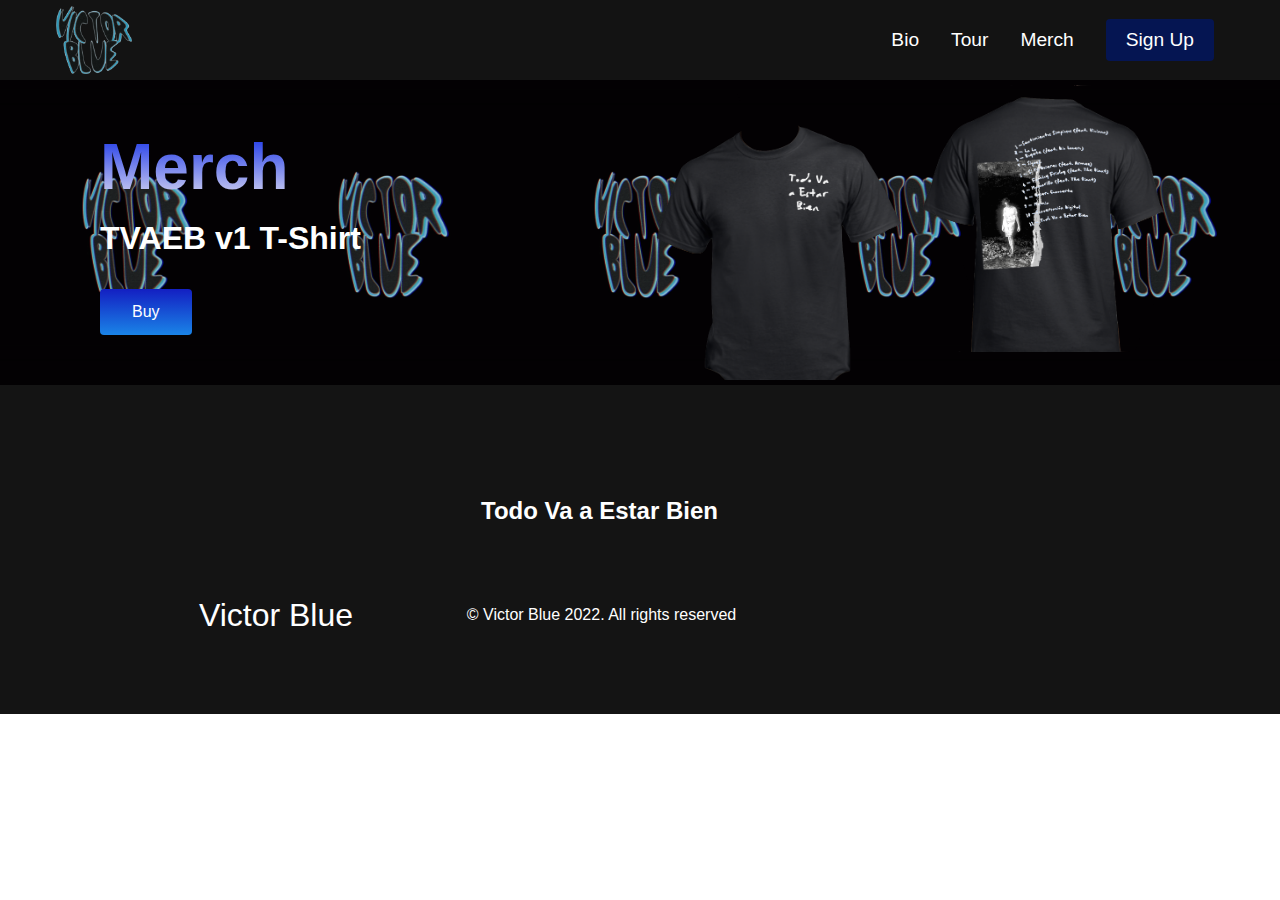
==== merch.html @ 0b8f92c2 "Mobile Friendly Fixes" ====
<!DOCTYPE html>
<html lang="en">
  <head>
    <meta charset="UTF-8" />
    <meta name="viewport" content="width=device-width, initial-scale=1.0" />
    <title>Merch</title>
    <link rel="stylesheet" href="styles.css" />
    <link
      rel="stylesheet"
      href="http://use.fontawesome.com/releases/v5.14.0/css/all.css"
      integrity="sha384-HzLeBuhoNPvSl5KYnjx0BT+WB0QEEqLprO+NBkkk5gbc67FTaL7XIGa2w1L0Xbgc"
      crossorigin="anonymous"
    />
    <link
      href="http://fonts.googleapis.com/css2?family=Kumbh+Sans:wght@400;700&display=swap"
      rel="stylesheet"
    />
    <link rel="icon" type="image/x-icon" href="/images/victorbluelogotwist.gif">
    <link href="http://fonts.cdnfonts.com/css/bristol" rel="stylesheet">
    <link href="http://fonts.cdnfonts.com/css/la-mamucha" rel="stylesheet">
    <link href="http://fonts.cdnfonts.com/css/d-delikan" rel="stylesheet">
    
  </head>
  <body>
    <nav class="navbar">
      <div class="navbar__container">
        <img id="navbar__logo" src="images/victor blue logo.png" />
        <div class="navbar__toggle" id="mobile-menu">
          <span class="bar"></span> <span class="bar"></span>
          <span class="bar"></span>
        </div>
        <ul class="navbar__menu">
          <li class="navbar__item">
            <a href="/" class="navbar__links">Bio</a>
          </li>
          <li class="navbar__item">
            <a href="/tour.html" class="navbar__links">Tour</a>
          </li>
          <li class="navbar__item">
            <a href="/merch.html" class="navbar__links">Merch</a>
          </li>
          <li class="navbar__btn">
            <a href="/signup.html" class="button">Sign Up</a>
          </li>
        </ul>
      </div>
    </nav>
    <div class="main">
      <div class="main__container">
        <div class="main__content">
          <h1>Merch</h1>
          <p>TVAEB v1 T-Shirt</p>
          <button class="main__btn"><a href="#">Buy</a></button>
        </div>
        <div class="main__img-container">
          <img id="main__img2" src="images/shirt1.png" />
          
          <img id="main__img3" src="images/shirt2.png" />
        </div>
      </div>
    </div>

    <!-- Footer Section -->
    <div class="footer__container">
      <div class="footer__links">
        <div class="footer__link--wrapper">
          
          <div class="footer__link--items">
            <h2>Todo Va a Estar Bien</h2>
                       
          </div>
        </div>
        
      </div>
      <section class="social__media">
        <div class="social__media--wrap">
          <div class="footer__logo">
            <a href="/" id="footer__logo">&nbspVictor Blue</a>
          </div>
          <p class="website__rights">© Victor Blue 2022. All rights reserved</p>
          <div class="social__icons">
            <a
              class="social__icon--link"
              href="https://open.spotify.com/artist/07zsoNKx5Sr725RpkPxuOn?si=XzKCmrENR46TDIdpQR7X-w"
              target="_blank"
              aria-label="Spotify"
            >
              <i class="fab fa-spotify"></i>
            </a>
            <a
            class="social__icon--link"
            href="https://twitter.com/victor__blue"
            target="_blank"
            aria-label="Twitter"
          >
            <i class="fab fa-itunes-note"></i>
          </a>
            
            <a
              class="social__icon--link"
              href="https://www.instagram.com/victorbluemusic/"
              target="_blank"
              aria-label="Instagram"
            >
              <i class="fab fa-instagram"></i>
            </a>
            <a
              class="social__icon--link"
              href="https://www.youtube.com/channel/UCWKJiuC3KaworW6A3TYJx4A/featured"
              target="_blank"
              aria-label="Youtube"
            >
              <i class="fab fa-youtube"></i>
            </a>
            <a
              class="social__icon--link"
              href="https://www.facebook.com/victorbluemusic"
              target="_blank"
              aria-label="Facebook"
            >
              <i class="fab fa-facebook"></i>
            </a>
          </div>
        </div>
      </section>
    </div>

    <script src="app.js"></script>
  </body>
</html>
---- styles.css ----
* {
    box-sizing: border-box;
    margin: 0;
    padding: 0;
    font-family: 'd Delikan', sans-serif;
  }
  
  .navbar {
    background: #131313;
    height: 80px;
    display: flex;
    justify-content: center;
    align-items: center;
    font-size: 1.2rem;
    position: sticky;
    top: 0;
    z-index: 999;
    font-family: 'd Delikan', sans-serif;
  }
  
  .navbar__container {
    display: flex;
    justify-content: space-between;
    height: 80px;
    z-index: 1;
    width: 100%;
    max-width: 1300px;
    margin-right: auto;
    margin-left: auto;
    padding-right: 50px;
    padding-left: 50px;
    font-family: 'd Delikan', sans-serif;
  }
  
  #navbar__logo {
    background-color: #ddd2d1;
    background-image: linear-gradient(to top, #ff0844 0%, #ffb199 100%);
    background-size: 100%;
    -webkit-background-clip: text;
    -moz-background-clip: text;
    -webkit-text-fill-color: transparent;
    -moz-text-fill-color: transparent;
    display: flex;
    align-items: center;
    cursor: pointer;
    text-decoration: none;
    font-size: 50rem;
  }
  
  .fa-gem {
    margin-right: 0.5rem;
  }
  
  .navbar__menu {
    display: flex;
    align-items: center;
    list-style: none;
    text-align: center;
  }
  
  .navbar__item {
    height: 80px;
  }
  
  .navbar__links {
    color: #fff;
    display: flex;
    align-items: center;
    justify-content: center;
    text-decoration: none;
    padding: 0 1rem;
    height: 100%;
  }
  
  .navbar__btn {
    display: flex;
    justify-content: center;
    align-items: center;
    padding: 0 1rem;
    width: 100%;
  }
  
  .button {
    display: flex;
    justify-content: center;
    align-items: center;
    text-decoration: none;
    padding: 10px 20px;
    height: 100%;
    width: 100%;
    border: none;
    outline: none;
    border-radius: 4px;
    background: #051552;
    color: #fff;
  }
  
  .button:hover {
    background: #4837ff;
    transition: all 0.3s ease;
  }
  
  .navbar__links:hover {
    color: #f77062;
    transition: all 0.3s ease;
  }
  
  @media screen and (max-width: 960px) {
    .navbar__container {
      display: flex;
      justify-content: space-between;
      height: 80px;
      z-index: 1;
      width: 100%;
      max-width: 1300px;
      padding: 0;
    }
  
    .navbar__menu {
      display: grid;
      grid-template-columns: auto;
      margin: 0;
      width: 100%;
      position: absolute;
      top: -1000px;
      opacity: 1;
      transition: all 0.5s ease;
      height: 50vh;
      z-index: -1;
    }
  
    .navbar__menu.active {
      background: #131313;
      top: 100%;
      opacity: 1;
      transition: all 0.5s ease;
      z-index: 99;
      height: 50vh;
      font-size: 1.6rem;
    }
  
    #navbar__logo {
      padding-left: 25px;
    }
  
    .navbar__toggle .bar {
      width: 25px;
      height: 3px;
      margin: 5px auto;
      transition: all 0.3s ease-in-out;
      background: #fff;
    }
  
    .navbar__item {
      width: 100%;
    }
  
    .navbar__links {
      text-align: center;
      padding: 2rem;
      width: 100%;
      display: table;
    }
  
    .navbar__btn {
      padding-bottom: 2rem;
    }
  
    .button {
      display: flex;
      justify-content: center;
      align-items: center;
      width: 80%;
      height: 80px;
      margin: 0;
    }
  
    #mobile-menu {
      position: absolute;
      top: 20%;
      right: 5%;
      transform: translate(5%, 20%);
    }
  
    .navbar__toggle .bar {
      display: block;
      cursor: pointer;
    }
  
    #mobile-menu.is-active .bar:nth-child(2) {
      opacity: 0;
    }
  
    #mobile-menu.is-active .bar:nth-child(1) {
      transform: translateY(8px) rotate(45deg);
    }
  
    #mobile-menu.is-active .bar:nth-child(3) {
      transform: translateY(-8px) rotate(-45deg);
    }
  }
  
  /* Main Content CSS */
  .main {
    background-color: #141414;
  }
  
  .tiledBackground {
    background-image: url(https://www.mozilla.org/media/img/logos/firefox/logo-quantum.9c5e96634f92.png);
    background-size: 150px;
    width: 300px;
    height: 300px;
    border: 2px solid;
    color: pink;
  }

  .main__container {
    display: grid;
    grid-template-columns: 1fr 1fr;
    align-items: center;
    justify-self: center;
    margin: 0 auto;
    height: 0 auto;
    background-image: url("images/victorbluelogotwist.gif");
    background-position: center;
    background-size: 20%;
    background-color: #000000;
    
    z-index: 1;
    width: 100%;
    max-width: 3000px;
    padding-right: 100px;
    padding-left: 100px;
  }
  
  .main__content {
    color: #fff;
    width: 100%;
  }
  
  .main__content h1 {
    font-size: 4rem;
    background-color: #e2e3f3;
    background-image: linear-gradient(to top, #e2e0f1 0%, #0e2be8 100%);
    background-size: 100%;
    align-self: auto;
    -webkit-background-clip: text;
    -moz-background-clip: text;
    -webkit-text-fill-color: transparent;
    -moz-text-fill-color: transparent;
    font-family: 'd Delikan', sans-serif;
                                                
  }
  
  .main__content h2 {
    font-size: 1.5rem;
    margin-top: 10px;
    background-color: #c29d9a;
    background-image: linear-gradient(-20deg, #ffffff 0%, #c1c3f9 100%);
    background-size: 100%;
    -webkit-background-clip: text;
    -moz-background-clip: text;
    -webkit-text-fill-color: transparent;
    -moz-text-fill-color: transparent;
    font-family: 'd Delikan', sans-serif;
                                                
                                                
  }
  
  .main__content p {
    margin-top: 1rem;
    font-size: 2rem;
    font-weight: 700;
  }
  
  .main__btn {
    font-size: 1rem;
    background-image: linear-gradient(to top, #1a84e7 0%, #131fc2 100%);
    padding: 14px 32px;
    border: none;
    border-radius: 4px;
    color: #fff;
    margin-top: 2rem;
    cursor: pointer;
    position: relative;
    transition: all 0.35s;
    outline: none;
    font-family: 'd Delikan', sans-serif;
  }
  
  .main__btn a {
    position: relative;
    z-index: 2;
    color: #fff;
    text-decoration: none;
    font-family: 'd Delikan', sans-serif;
  }
  
  .main__btn:after {
    position: absolute;
    content: '';
    top: 0;
    left: 0;
    width: 0;
    height: 100%;
    background: #4837ff;
    transition: all 0.35s;
    border-radius: 4px;
    font-family: 'd Delikan', sans-serif;
  }
  
  .main__btn:hover {
    color: #fff;
    font-family: 'La Mamucha', sans-serif;
  }
  
  .main__btn:hover:after {
    width: 100%;
    font-family: 'La Mamucha', sans-serif;
  }
  
  .main__img--container {
    text-align: center;
    font-family: 'La Mamucha', sans-serif;
  }
  
  #main__img {
    height: 100%;
    width: 100%;
    font-family: 'La Mamucha', sans-serif;
  }
  #main__img2 {
    align-self: normal;
    float: left;
    height: 50%;
    padding: 5px;
    width: 50%;
    font-family: 'La Mamucha', sans-serif;
  }
  #main__img3 {
    float: left;
    height: 50%;
    padding: 5px;
    width: 50%;
    font-family: 'La Mamucha', sans-serif;
  }
  #main__img4 {
    float: left;
    height: 70%;
    padding: 5px;
    width: 70%;
    font-family: 'La Mamucha', sans-serif;
  }
  
  /* Mobile Responsive */
  @media screen and (max-width: 768px) {
    .main__container {
      display: grid;
      grid-template-columns: auto;
      align-items: center;
      justify-self: center;
      width: 100%;
      margin: 0 auto;
      height: auto;
    }
  
    .main__content {
      text-align: center;
      margin-bottom: 4rem;
    }
  
    .main__content h1 {
      font-size: 2.5rem;
      margin-top: 2rem;
    }
  
    .main__content h2 {
      font-size: 3rem;
    }
  
    .main__content p {
      margin-top: 1rem;
      font-size: 1.5rem;
    }
  }
  
  @media screen and (max-width: 480px) {
    .main__content h1 {
      font-size: 2rem;
      margin-top: 3rem;
    }
  
    .main__content h2 {
      font-size: 2rem;
    }
  
    .main__content p {
      margin-top: 2rem;
      font-size: 1.5rem;
    }
  
    .main__btn {
      padding: 12px 36px;
      margin: 2.5rem 0;
    }
  }
  
  /* Services Section */
  .services {
    background: #131313;
    display: flex;
    flex-direction: column;
    justify-content: center;
    align-items: center;
    height: 100vh;
  }
  
  .services h1 {
    background-color: #ff8177;
    background-image: linear-gradient(
      to right,
      #ff8177 0%,
      #ff867a 0%,
      #ff8c7f 21%,
      #f99185 52%,
      #cf556c 78%,
      #b12a5b 100%
    );
    background-size: 100%;
    -webkit-background-clip: text;
    -moz-background-clip: text;
    -webkit-text-fill-color: transparent;
    -moz-text-fill-color: transparent;
    margin-bottom: 5rem;
    font-size: 2.5rem;
  }
  
  .services__container {
    display: grid;
    grid-template-columns: 1fr 1fr;
    align-items: center;
    justify-self: center;
    margin: 0 auto;
    height: 100vh;
    background-image: url("images/victorbluelogotwist.gif");
    background-position: center;
    background-size: 20%;
    background-color: #000000;
    z-index: 1;
    width: 100%;
    max-width: 3000px;
    padding-right: 100px;
    padding-left: 100px;
  }
  
  .services__card {
    margin: 1rem;
    height: 525px;
    width: 400px;
    border-radius: 4px;
    background-image: linear-gradient(
        to bottom,
        rgba(0, 0, 0, 0) 0%,
        rgba(17, 17, 17, 0.6) 100%
      ),
      url('/images/TVAEB\ COVER\ copy.jpg');
    background-size: cover;
    position: relative;
    color: #fff;
  }
  
  .services__card:before {
    opacity: 0.2;
  }
  
  .services__card:nth-child(2) {
    background-image: linear-gradient(
        to bottom,
        rgba(0, 0, 0, 0) 0%,
        rgba(17, 17, 17, 0.9) 100%
      ),
      url('/images/live1.png');
  }
  
  .services__card h2 {
    position: absolute;
    top: 350px;
    left: 30px;
  }
  
  .services__card p {
    position: absolute;
    top: 400px;
    left: 30px;
  }
  
  .services__card button {
    color: #fff;
    padding: 10px 20px;
    border: none;
    outline: none;
    border-radius: 4px;
    background: #f77062;
    position: absolute;
    top: 440px;
    left: 30px;
    font-size: 1rem;
  }
  
  .services__card button:hover {
    cursor: pointer;
  }
  
  .services__card:hover {
    transform: scale(1.075);
    transition: 0.2s ease-in;
    cursor: pointer;
  }
  
  @media screen and (max-width: 960px) {
    .services {
      height: 1600px;
    }
  
    .services h1 {
      font-size: 2rem;
      margin-top: 12rem;
    }
  }
  
  @media screen and (max-width: 480px) {
    .services {
      height: 1400px;
    }
  
    .services h1 {
      font-size: 1.2rem;
    }
  
    .services__card {
      width: 300px;
    }
  }
  
  /* Footer CSS */
  .footer__container {
    background-color: #141414;
    padding: 5rem 0;
    display: flex;
    flex-direction: column;
    justify-content: center;
    align-items: center;
  }
  
  #footer__logo {
    color: #fff;
    display: flex;
    align-items: center;
    cursor: pointer;
    text-decoration: none;
    font-size: 2rem;
  }
  
  .footer__links {
    width: 100%;
    max-width: 1000px;
    display: flex;
    justify-content: center;
  }
  
  .footer__link--wrapper {
    display: flex;
  }
  
  .footer__link--items {
    display: flex;
    flex-direction: column;
    align-items: flex-start;
    margin: 16px;
    text-align: center;
    width: 350px;
    box-sizing: border-box;
    font-family: 'DM Serif' sans-serif;
  }
  
  .footer__link--items h2 {
    margin-bottom: 16px;
    display: flex;
    flex-direction: column;
    align-items: flex-start;
    margin: 16px;
    text-align: center;
    width: 350px;
    box-sizing: border-box;
    font-family: 'DM Serif' sans-serif;
  }
  
  .footer__link--items > h2 {
    color: #fff;
    margin-bottom: 16px;
    display: flex;
    flex-direction: column;
    align-items: flex-start;
    margin: 16px;
    text-align: center;
    width: 350px;
    box-sizing: border-box;
    font-family: 'DM Serif' sans-serif;
  }
  
  .footer__link--items a {
    color: #fff;
    text-decoration: none;
    margin-bottom: 0.5rem;
  }
  
  .footer__link--items a:hover {
    color: #e9e9e9;
    transition: 0.3s ease-out;
  }
  
  /* Social Icons */
  .social__icon--link {
    color: #fff;
    font-size: 24px;
  }
  
  .social__media {
    max-width: 1000px;
    width: 100%;
  }
  
  .social__media--wrap {
    display: flex;
    justify-content: space-between;
    align-items: center;
    width: 90%;
    max-width: 1000px;
    margin: 40px auto 0 auto;
  }
  
  .social__icons {
    display: flex;
    justify-content: space-between;
    align-items: center;
    width: 240px;
  }
  
  .social__logo {
    color: #fff;
    justify-self: start;
    margin-left: 20px;
    cursor: pointer;
    text-decoration: none;
    font-size: 2rem;
    display: flex;
    align-items: center;
    margin-bottom: 16px;
  }
  
  .website__rights {
    color: #fff;
  }
  
  @media screen and (max-width: 820px) {
    .footer__links {
      padding-top: 2rem;
    }
  
    #footer__logo {
      margin-bottom: 2rem;
    }
  
    .website__rights {
      margin-bottom: 2rem;
    }
  
    .footer__link--wrapper {
      flex-direction: column;
    }
  
    .social__media--wrap {
      flex-direction: column;
    }
  }
  
  @media screen and (max-width: 480px) {
    .footer__link--items {
      margin: 0;
      padding: 10px;
      width: 100%;
    }
  }
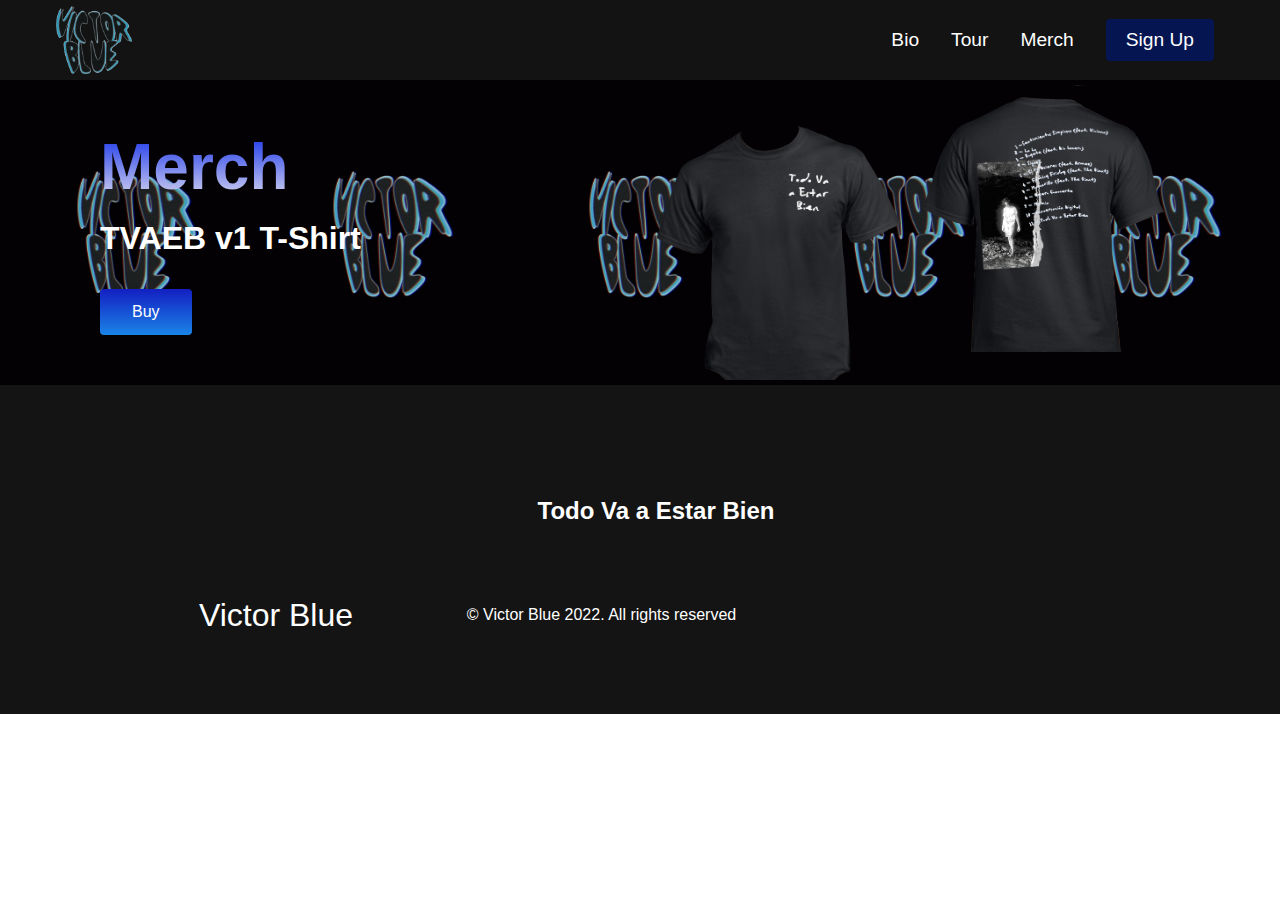
==== commit 6cd6a82f: "Fixed Text Spacing" ====
--- a/merch.html
+++ b/merch.html
@@ -7,12 +7,12 @@
     <link rel="stylesheet" href="styles.css" />
     <link
       rel="stylesheet"
-      href="http://use.fontawesome.com/releases/v5.14.0/css/all.css"
+      href="https://use.fontawesome.com/releases/v5.14.0/css/all.css"
       integrity="sha384-HzLeBuhoNPvSl5KYnjx0BT+WB0QEEqLprO+NBkkk5gbc67FTaL7XIGa2w1L0Xbgc"
       crossorigin="anonymous"
     />
     <link
-      href="http://fonts.googleapis.com/css2?family=Kumbh+Sans:wght@400;700&display=swap"
+      href="https://fonts.googleapis.com/css2?family=Kumbh+Sans:wght@400;700&display=swap"
       rel="stylesheet"
     />
     <link rel="icon" type="image/x-icon" href="/images/victorbluelogotwist.gif">
@@ -64,13 +64,10 @@
     <div class="footer__container">
       <div class="footer__links">
         <div class="footer__link--wrapper">
-          
           <div class="footer__link--items">
-            <h2>Todo Va a Estar Bien</h2>
-                       
+            <h2>Todo Va a Estar Bien</h2>            
           </div>
         </div>
-        
       </div>
       <section class="social__media">
         <div class="social__media--wrap">
--- a/styles.css
+++ b/styles.css
@@ -325,7 +325,7 @@
   }
   
   #main__img {
-    height: 100%;
+    height: auto;
     width: 100%;
     font-family: 'La Mamucha', sans-serif;
   }
@@ -392,6 +392,8 @@
   
     .main__content h2 {
       font-size: 2rem;
+      padding: 12px 36px;
+
     }
   
     .main__content p {
@@ -559,6 +561,7 @@
     cursor: pointer;
     text-decoration: none;
     font-size: 2rem;
+    
   }
   
   .footer__links {
@@ -584,10 +587,23 @@
   }
   
   .footer__link--items h2 {
-    margin-bottom: 16px;
+    margin-bottom: 5px;
     display: flex;
     flex-direction: column;
     align-items: flex-start;
+    margin: 5px;
+    text-align: center;
+    width: 350px;
+    box-sizing: border-box;
+    font-family: 'DM Serif' sans-serif;
+  }
+  
+  .footer__link--items > h2 {
+    color: #fff;
+    margin-bottom: 18px;
+    display: flex;
+    flex-direction: column;
+    align-items: normal;
     margin: 16px;
     text-align: center;
     width: 350px;
@@ -595,19 +611,6 @@
     font-family: 'DM Serif' sans-serif;
   }
   
-  .footer__link--items > h2 {
-    color: #fff;
-    margin-bottom: 16px;
-    display: flex;
-    flex-direction: column;
-    align-items: flex-start;
-    margin: 16px;
-    text-align: center;
-    width: 350px;
-    box-sizing: border-box;
-    font-family: 'DM Serif' sans-serif;
-  }
-  
   .footer__link--items a {
     color: #fff;
     text-decoration: none;
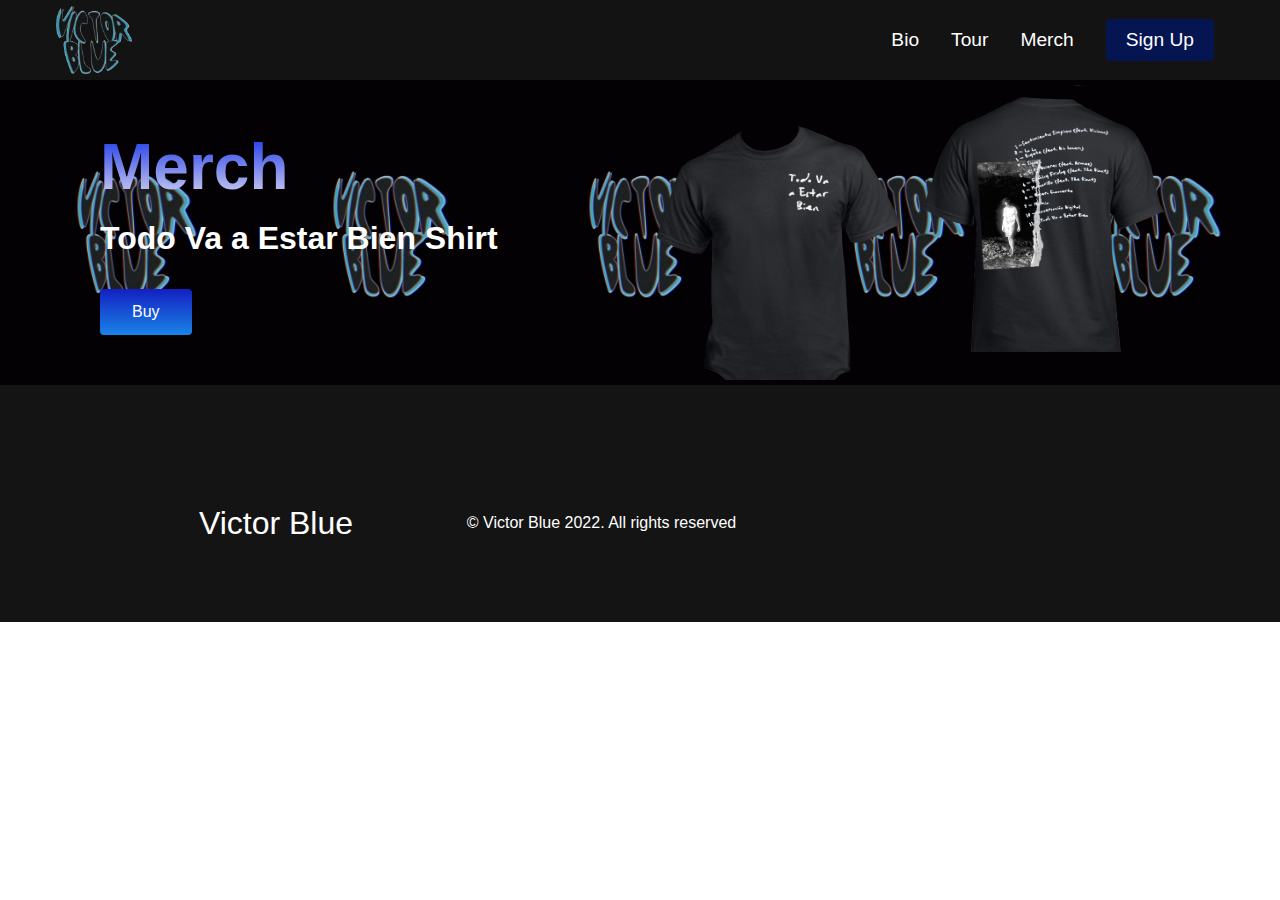
==== commit b4127723: "fixed footer look" ====
--- a/merch.html
+++ b/merch.html
@@ -15,7 +15,7 @@
       href="https://fonts.googleapis.com/css2?family=Kumbh+Sans:wght@400;700&display=swap"
       rel="stylesheet"
     />
-    <link rel="icon" type="image/x-icon" href="/images/victorbluelogotwist.gif">
+    <link rel="icon" type="image/x-icon" href="/images/victor blue logo.png">
     <link href="http://fonts.cdnfonts.com/css/bristol" rel="stylesheet">
     <link href="http://fonts.cdnfonts.com/css/la-mamucha" rel="stylesheet">
     <link href="http://fonts.cdnfonts.com/css/d-delikan" rel="stylesheet">
@@ -49,7 +49,7 @@
       <div class="main__container">
         <div class="main__content">
           <h1>Merch</h1>
-          <p>TVAEB v1 T-Shirt</p>
+          <p>Todo Va a Estar Bien Shirt</p>
           <button class="main__btn"><a href="#">Buy</a></button>
         </div>
         <div class="main__img-container">
@@ -62,13 +62,13 @@
 
     <!-- Footer Section -->
     <div class="footer__container">
-      <div class="footer__links">
+      <!-- <div class="footer__links">
         <div class="footer__link--wrapper">
           <div class="footer__link--items">
             <h2>Todo Va a Estar Bien</h2>            
           </div>
         </div>
-      </div>
+      </div> -->
       <section class="social__media">
         <div class="social__media--wrap">
           <div class="footer__logo">
--- a/styles.css
+++ b/styles.css
@@ -220,7 +220,7 @@
     align-items: center;
     justify-self: center;
     margin: 0 auto;
-    height: 0 auto;
+    height: 100%;
     background-image: url("images/victorbluelogotwist.gif");
     background-position: center;
     background-size: 20%;
@@ -235,7 +235,8 @@
   
   .main__content {
     color: #fff;
-    width: 100%;
+    width: auto;
+    height: auto;
   }
   
   .main__content h1 {
@@ -249,6 +250,7 @@
     -webkit-text-fill-color: transparent;
     -moz-text-fill-color: transparent;
     font-family: 'd Delikan', sans-serif;
+    width: 100%;
                                                 
   }
   
@@ -263,6 +265,7 @@
     -webkit-text-fill-color: transparent;
     -moz-text-fill-color: transparent;
     font-family: 'd Delikan', sans-serif;
+    width: 100%;
                                                 
                                                 
   }
@@ -326,8 +329,10 @@
   
   #main__img {
     height: auto;
-    width: 100%;
+    align-self: center;
+    width: 90%;
     font-family: 'La Mamucha', sans-serif;
+    
   }
   #main__img2 {
     align-self: normal;
@@ -362,37 +367,65 @@
       width: 100%;
       margin: 0 auto;
       height: auto;
+      text-align: center;
+      padding: 5rem 0;
+      display: flex;
+      flex-direction: column;
+      justify-content: center;
+      align-items: center;
     }
   
     .main__content {
       text-align: center;
       margin-bottom: 4rem;
+      width: 0 auto;
+      
     }
   
     .main__content h1 {
+      
+      margin-top: 2rem;
+      font-size: 5rem;
+      align-items: center;
+      text-align: center;
+      width: 70%;
+      padding: 5rem 0;
+    display: flex;
+    flex-direction: column;
+    justify-content: center;
+    align-items: center;
+      
+    }
+  
+    .main__content h2 {
       font-size: 2.5rem;
       margin-top: 2rem;
-    }
-  
-    .main__content h2 {
       font-size: 3rem;
+      align-items: center;
+      text-align: center;
+      
     }
   
     .main__content p {
       margin-top: 1rem;
       font-size: 1.5rem;
+      text-align: center;
     }
   }
   
   @media screen and (max-width: 480px) {
     .main__content h1 {
+      font-size: 4rem;
+      margin-top: 3rem;
+      text-align: center;
+      width: auto;
+    }
+  
+    .main__content h2 {
       font-size: 2rem;
       margin-top: 3rem;
-    }
-  
-    .main__content h2 {
-      font-size: 2rem;
-      padding: 12px 36px;
+      text-align: center;
+      width: aut
 
     }
   
@@ -667,7 +700,8 @@
   
   @media screen and (max-width: 820px) {
     .footer__links {
-      padding-top: 2rem;
+      padding-top: 1rem;
+      height: auto;
     }
   
     #footer__logo {
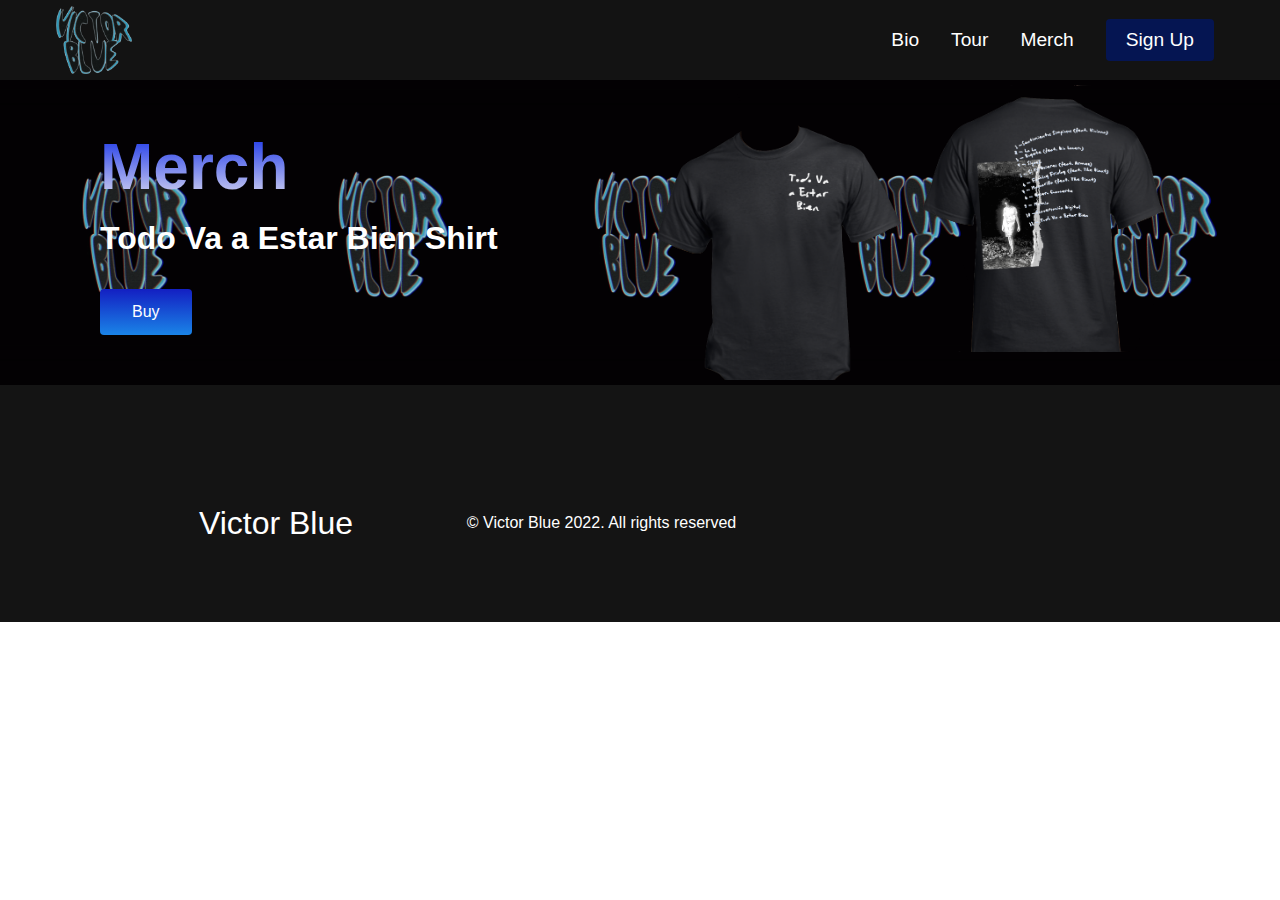
==== commit bdc28e63: "https change for fonts" ====
--- a/merch.html
+++ b/merch.html
@@ -16,9 +16,9 @@
       rel="stylesheet"
     />
     <link rel="icon" type="image/x-icon" href="/images/victor blue logo.png">
-    <link href="http://fonts.cdnfonts.com/css/bristol" rel="stylesheet">
-    <link href="http://fonts.cdnfonts.com/css/la-mamucha" rel="stylesheet">
-    <link href="http://fonts.cdnfonts.com/css/d-delikan" rel="stylesheet">
+    <link href="https://fonts.cdnfonts.com/css/bristol" rel="stylesheet">
+    <link href="https://fonts.cdnfonts.com/css/la-mamucha" rel="stylesheet">
+    <link href="https://fonts.cdnfonts.com/css/d-delikan" rel="stylesheet">
     
   </head>
   <body>
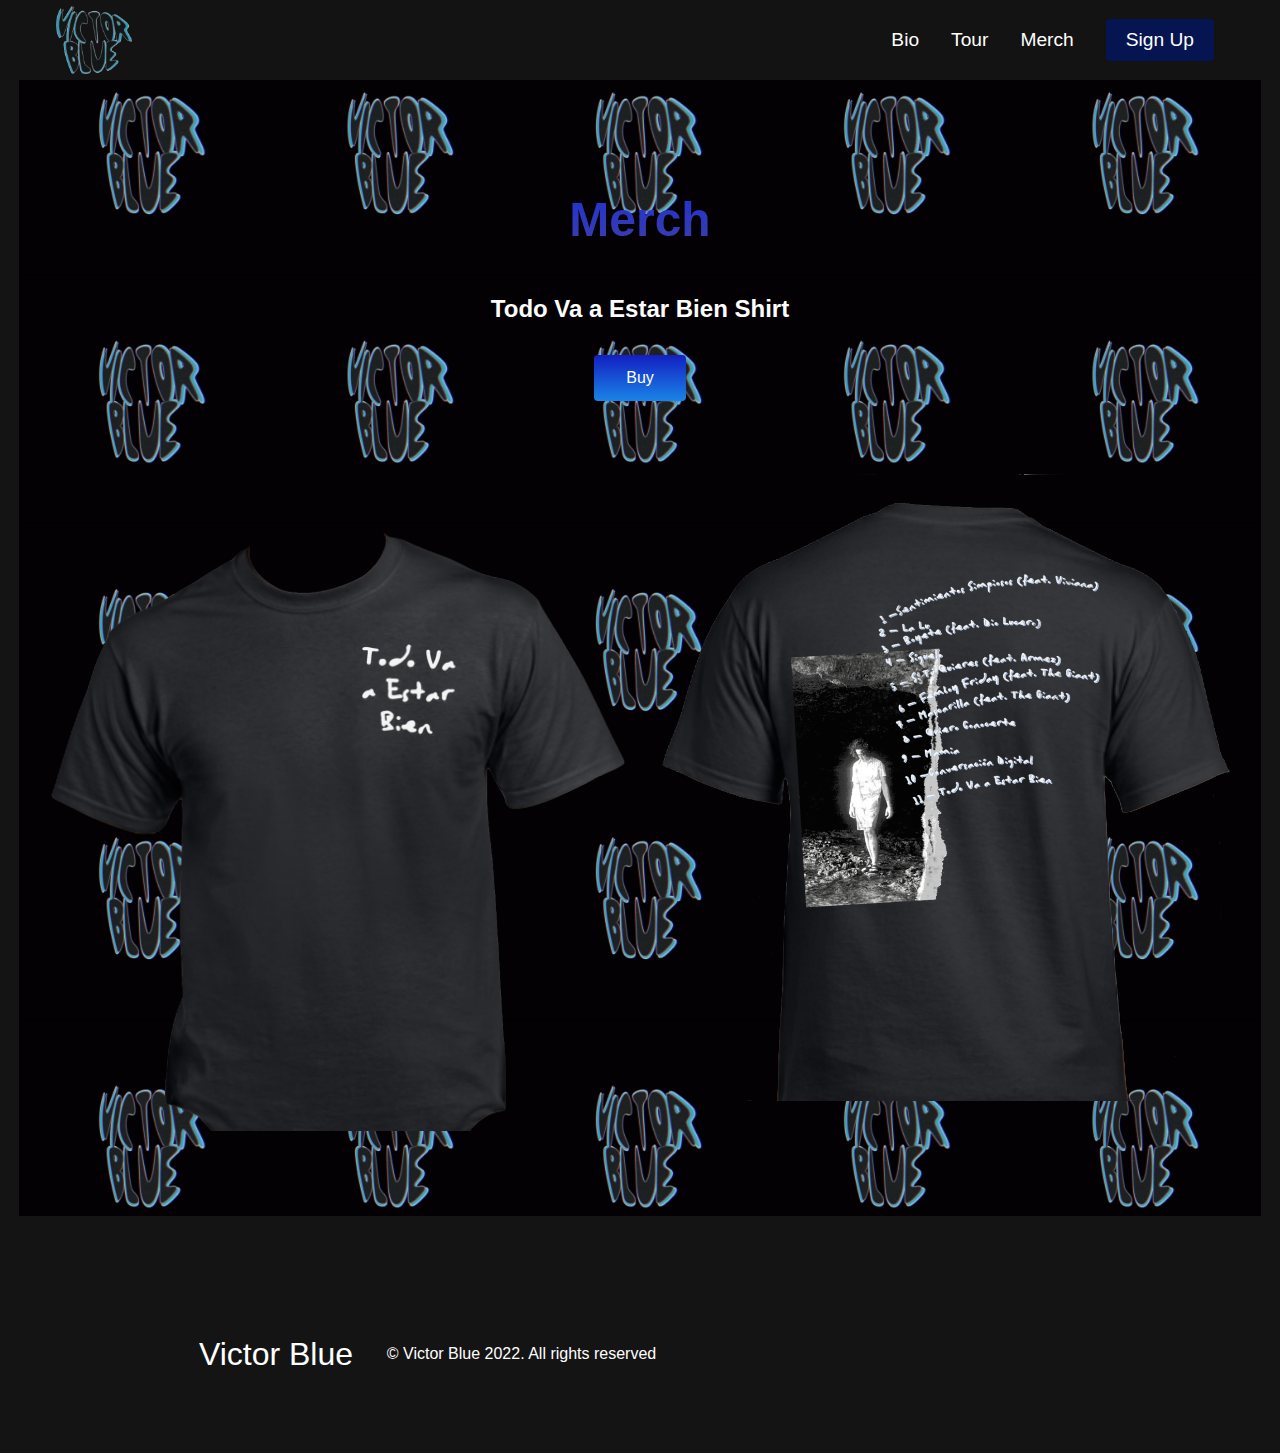
==== commit 3abb5665: "website v2" ====
--- a/merch.html
+++ b/merch.html
@@ -22,6 +22,7 @@
     
   </head>
   <body>
+    
     <nav class="navbar">
       <div class="navbar__container">
         <img id="navbar__logo" src="images/victor blue logo.png" />
@@ -54,8 +55,35 @@
         </div>
         <div class="main__img-container">
           <img id="main__img2" src="images/shirt1.png" />
-          
+          <br>
+          <br>
           <img id="main__img3" src="images/shirt2.png" />
+          <br>
+          <br>
+          <br>
+          <br>
+          <br>
+          <br>
+          <br>
+          <br>
+          <br>
+          <br>
+          <br>
+          <br>
+          <br>
+          <br>
+          <br>
+          <br>
+          <br>
+          <br>
+          <br>
+          <br>
+          <br>
+          <br>
+          <br>
+          <br>
+          <br>
+          <br>
         </div>
       </div>
     </div>
--- a/styles.css
+++ b/styles.css
@@ -115,7 +115,15 @@
       max-width: 1300px;
       padding: 0;
     }
-  
+    
+    .social__icons {
+      display: table;
+      justify-items: auto;
+      align-items: center;
+      text-align: center;
+      width: auto;
+      
+    }
     .navbar__menu {
       display: grid;
       grid-template-columns: auto;
@@ -220,14 +228,13 @@
     align-items: center;
     justify-self: center;
     margin: 0 auto;
-    height: 100%;
+    height: auto;
     background-image: url("images/victorbluelogotwist.gif");
     background-position: center;
     background-size: 20%;
     background-color: #000000;
-    
     z-index: 1;
-    width: 100%;
+    width: 60%;
     max-width: 3000px;
     padding-right: 100px;
     padding-left: 100px;
@@ -237,20 +244,23 @@
     color: #fff;
     width: auto;
     height: auto;
+    align-items: center;
+    text-align: center;
   }
   
   .main__content h1 {
     font-size: 4rem;
     background-color: #e2e3f3;
-    background-image: linear-gradient(to top, #e2e0f1 0%, #0e2be8 100%);
+    background-image: linear-gradient(to top, #4e4494 0%, #0e2be8 100%);
     background-size: 100%;
-    align-self: auto;
+    align-self: center;
     -webkit-background-clip: text;
     -moz-background-clip: text;
     -webkit-text-fill-color: transparent;
     -moz-text-fill-color: transparent;
     font-family: 'd Delikan', sans-serif;
-    width: 100%;
+    width: 70%;
+    align-self: center;
                                                 
   }
   
@@ -258,14 +268,15 @@
     font-size: 1.5rem;
     margin-top: 10px;
     background-color: #c29d9a;
-    background-image: linear-gradient(-20deg, #ffffff 0%, #c1c3f9 100%);
+    background-image: linear-gradient(-20deg, #ffffff 0%, #5c61df 100%);
     background-size: 100%;
     -webkit-background-clip: text;
     -moz-background-clip: text;
     -webkit-text-fill-color: transparent;
     -moz-text-fill-color: transparent;
-    font-family: 'd Delikan', sans-serif;
-    width: 100%;
+    font-family: 'd Delikan', Tahoma;
+    width: auto;
+    align-self: center;
                                                 
                                                 
   }
@@ -358,13 +369,13 @@
   }
   
   /* Mobile Responsive */
-  @media screen and (max-width: 768px) {
+  @media screen and (max-width: 1920px) {
     .main__container {
       display: grid;
       grid-template-columns: auto;
       align-items: center;
       justify-self: center;
-      width: 100%;
+      width: 97%;
       margin: 0 auto;
       height: auto;
       text-align: center;
@@ -377,19 +388,21 @@
   
     .main__content {
       text-align: center;
-      margin-bottom: 4rem;
-      width: 0 auto;
+      margin-bottom: 2rem;
+      height: auto;
+      width: 60%;
+      align-items: center;
       
     }
   
     .main__content h1 {
       
-      margin-top: 2rem;
-      font-size: 5rem;
-      align-items: center;
-      text-align: center;
-      width: 70%;
-      padding: 5rem 0;
+      margin-top: auto;
+      font-size: 3rem;
+      align-items: center;
+      text-align: center;
+      width: 100%;
+      padding: 2rem 0;
     display: flex;
     flex-direction: column;
     justify-content: center;
@@ -398,9 +411,10 @@
     }
   
     .main__content h2 {
-      font-size: 2.5rem;
+      
       margin-top: 2rem;
-      font-size: 3rem;
+      font-size: 1rem;
+      width: center;
       align-items: center;
       text-align: center;
       
@@ -411,9 +425,18 @@
       font-size: 1.5rem;
       text-align: center;
     }
+    .social__icons {
+      display: table;
+      justify-items: auto;
+      align-items: center;
+      text-align: center;
+      width: auto;
+      
+    }
   }
   
   @media screen and (max-width: 480px) {
+    
     .main__content h1 {
       font-size: 4rem;
       margin-top: 3rem;
@@ -427,6 +450,14 @@
       text-align: center;
       width: aut
 
+    }
+    .social__icons {
+      display: table;
+      justify-items: auto;
+      align-items: center;
+      text-align: center;
+      width: 400px;
+      
     }
   
     .main__content p {
@@ -561,6 +592,14 @@
       font-size: 2rem;
       margin-top: 12rem;
     }
+    .social__icons {
+      display: table;
+      justify-items: auto;
+      align-items: center;
+      text-align: right;
+      width: auto;
+      
+    }
   }
   
   @media screen and (max-width: 480px) {
@@ -677,9 +716,10 @@
   
   .social__icons {
     display: flex;
-    justify-content: space-between;
-    align-items: center;
-    width: 240px;
+    justify-content:space-between;
+    align-items: center;
+    text-align: center;
+    width: 400px;
   }
   
   .social__logo {
@@ -703,6 +743,16 @@
       padding-top: 1rem;
       height: auto;
     }
+    .social__icons {
+      display: table-row;
+      margin-bottom: 50%;
+      justify-items: center;
+      align-items: center;
+      text-align: center;
+      width: auto;
+      height: auto;
+      
+    }
   
     #footer__logo {
       margin-bottom: 2rem;
@@ -719,6 +769,7 @@
     .social__media--wrap {
       flex-direction: column;
     }
+   
   }
   
   @media screen and (max-width: 480px) {
@@ -727,4 +778,5 @@
       padding: 10px;
       width: 100%;
     }
-  }+    
+  }
